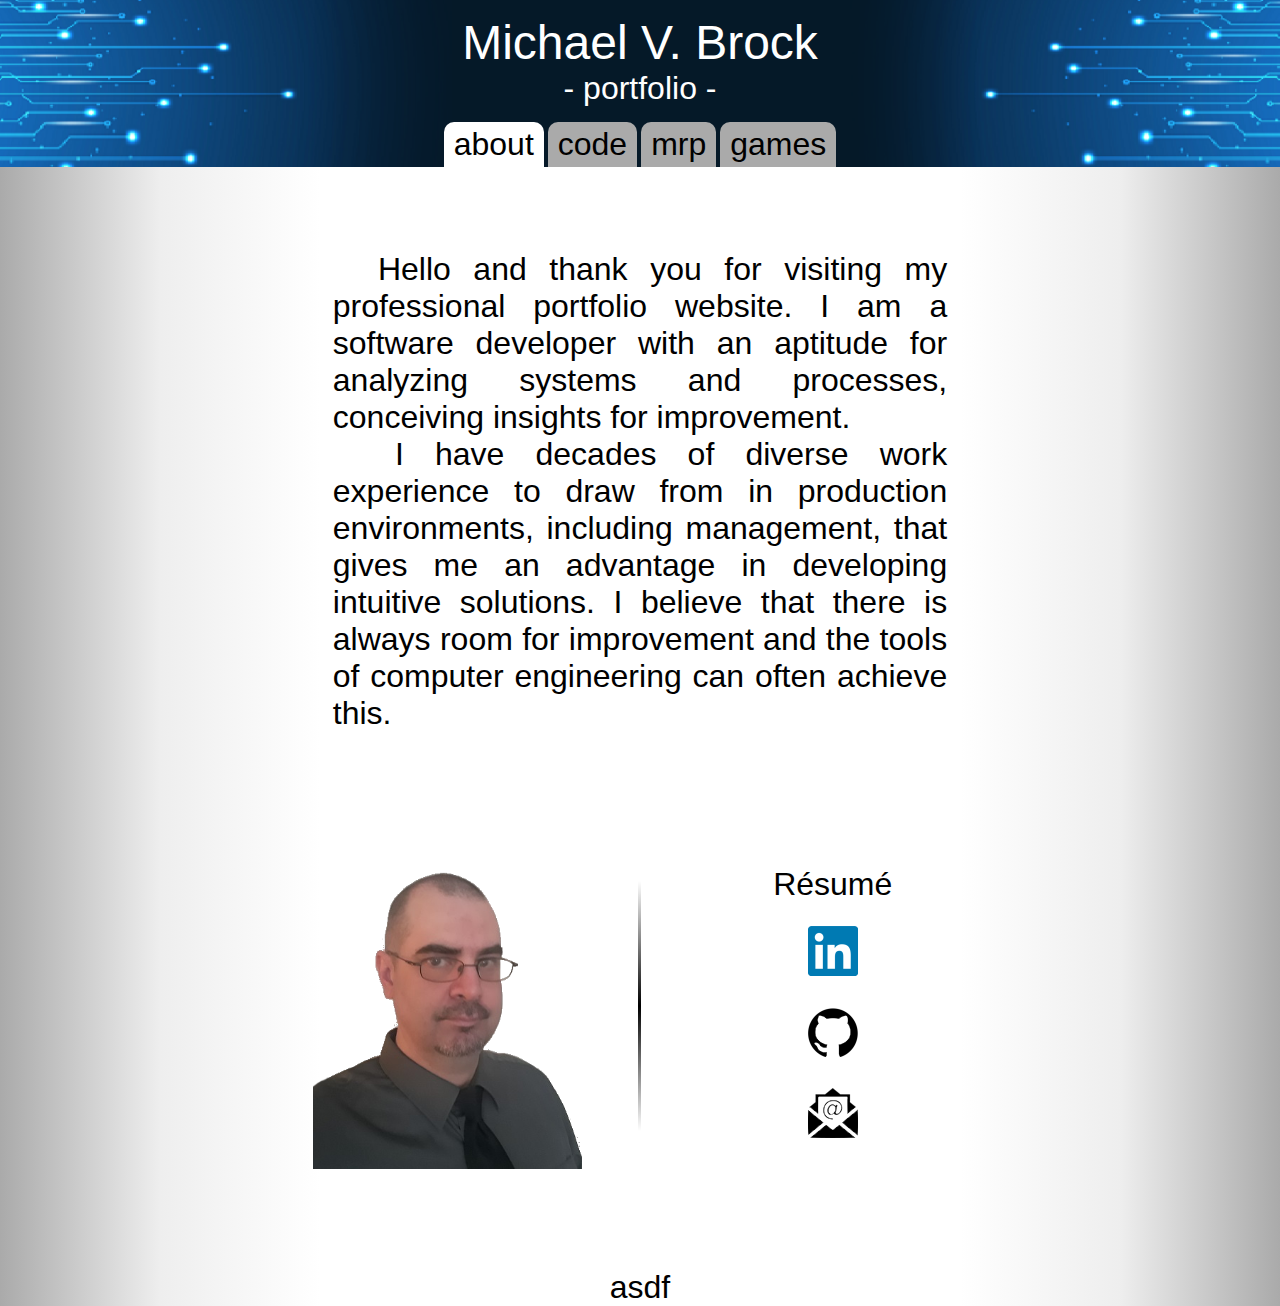
==== index.html @ e7ecfac7 "init" ====
<!DOCTYPE html>
<html lang="en">
<head>
<meta name="viewport" content="width=device-width, initial-scale=1.0 maximum-scale=1.0" charset="utf-8">
<link id="css" rel="stylesheet" href="css/hrz.css" type="text/css" />
<script src="scripts/mvb.js"></script>
</head>
<body onload="init()">

	<!-- hidden element for displaying images and pdfs in front of the website -->
	<div id="picDiv">
	</div>
	
	
	<div id="title">
		<div id="myName">Michael V. Brock</div>
		<div id="port">- portfolio -</div>
	</div>
	
	<div id="nav">
		<span class="pointer navBtnFocus" id="about">about</span>
		<span class="pointer navBtn" id="code">code</span>
		<span class="pointer navBtn" id="mrp">mrp</span>
		<span class="pointer navBtn" id="games">games</span>
		</br><div id="navgradient"></div>
	</div>
			
	<div id="center">
		<div class="content" id="about-content">
			<div id="about-text">
				</br></br>
				&nbsp;&nbsp;Hello and thank you for visiting my professional portfolio website. I am a software developer
				with an aptitude for analyzing systems and processes, conceiving insights for improvement. 
				</br>
				&nbsp;&nbsp;I have decades of diverse work experience to draw from in production environments, including management, 
				that gives me an advantage in developing intuitive solutions.
				I believe that there is always room for improvement and the tools of computer engineering can often achieve this.
			</div>
			</br>
			</br>
			</br>
			
			<div id="about-contact">

				<img id="about-contact-face" src="img/face.png" alt="peeled potato with glasses">

				<div id="about-contact-vrt-line"></div>
				
				<div id="about-contact-links">
					<div class="pointer about-contact-links" id="about-contact-links-resume">Résumé</div>
					<a class="pointer about-contact-links" target="_blank" href="https://www.linkedin.com/in/mbrock76/">
						<img src="img/in.png" alt=" logo">
					</a>
					<a class="pointer about-contact-links" target="_blank" href="https://github.com/mbrock76/">
						<img src="img/github.png" alt="github logo">
					</a>
					<div class="pointer about-contact-links" id="about-contact-links-email">
						<img src="img/email.png" alt="email icon">
					</div>
				</div>
			</div>
		</div>
		
		<div class="content" id="projects-content">
			<div class="" id="">asdf</div>
		</div>
		
		<div class="content" id="mrp-content">
		
			<div id="mrp-welcome">
			</br>
			Welcome to the material resource planner project!
			</br>
			Originally written in java for my capstone, I have rewritten it here as an example of both my programming and industry experience.
			</br></br>
			</div>
			
			<form id="mrp-login">
				<label for="username" class="mrp-login-elements">Login/create account:</label></br>
				<label for="username" class="mrp-login-elements" id="mrp-login-label-sub">(Chars allowed: Aa123_ )</label></br>
				<input type="text" class="mrp-login-elements" name="username" id="mrp-login-username" size="20" placeholder="Username" maxlength="30" required></br>
				<input type="password" class="mrp-login-elements" name="password" id="mrp-login-password" size="20" placeholder="Password" maxlength="30" required></br>
				<button type="button" class="mrp-login-elements" id="mrp-login-login">Enter</button>
			</form>
			
			<div id="mrp-wrapper">
				<div id="mrp-user">
					<button type="button" class="user-logout" id="mrp-user-logout">Logout</button>
					<div id="mrp-user-name"></div>
					<div class="savebox">
						<input class="flex-one" type="checkbox" name="mrp-user-remember" id="mrp-user-remember"></input>
						<img class="flex-one" id="mrp-user-save" src="img/savicon.png" alt="remember?">
					</div>
				</div>
				
				<div class="mrp-tabs" id="mrp-rou">
					<div class="mrp-tabs-hdr">
						<div style="width:30px;"></div>
						<div>Routers</div>
						<div class="mrp-ColExp" id="mrp-rou-CE">▲</div>
					</div>
					<div class="mrp-tabs-content" id="mrp-rou-content" style="display:none;">
						<div id="mrp-rou-content-buttons">
						</div>
						<div id="mrp-rou-content-data">
						</div>
					</div>
				</div>
				
				<div class="mrp-tabs" id="mrp-inv">
					<div class="mrp-tabs-hdr">
						<div style="width:30px;"></div>
						<div>Inventory</div>
						<div class="mrp-ColExp" id="mrp-inv-CE">▲</div>
					</div>
					<div class="mrp-tabs-content" id="mrp-inv-content" style="display:none;">
						<div id="mrp-inv-content-buttons">
						</div>
						<div id="mrp-inv-content-data">
						</div>
					</div>
				</div>
				
				<div class="mrp-tabs" id="mrp-rec">
					<div class="mrp-tabs-hdr">
						<div style="width:30px;"></div>
						<div>Receiving</div>
						<div class="mrp-ColExp" id="mrp-rec-CE">▲</div>
					</div>
					
					<div class="mrp-tabs-content" id="mrp-rec-content" style="display:none;">
						<div class="mrp-content-lines">
							<div>
								<label for="mrp-rec-content-qty">Qty:</label>
								<input type="text" name="mrp-rec-content-qty" id="mrp-rec-content-qty" placeholder="All?" size="2"></input>
							</div>
								<button type="button" id="mrp-rec-content-scrap">scrap</button>
								<button type="button" id="mrp-rec-content-receive">receive</button>
						</div>
						<div id="mrp-rec-content-data">
						</div>
					</div>
				</div>
				
				<div class="mrp-tabs" id="mrp-shi">
					<div class="mrp-tabs-hdr">
						<div style="width:30px;"></div>
						<div>Shipping</div>
						<div class="mrp-ColExp" id="mrp-shi-CE">▲</div>
					</div>
					<div class="mrp-tabs-content" id="mrp-shi-content" style="display:none;">
						<div id="mrp-shi-content-buttons">
						</div>
						<div id="mrp-shi-content-data">
						</div>
					</div>
				</div>
				
				<div class="mrp-tabs" id="mrp-por">
					<div class="mrp-tabs-hdr">
						<div style="width:30px;"></div>
						<div>Purchase Orders</div>
						<div class="mrp-ColExp" id="mrp-por-CE">▲</div>
					</div>
					
					<div class="mrp-tabs-content" id="mrp-por-content" style="display:none;">
						<div class="mrp-content-lines">
							<div>
								</br>
								<button type="button" id="mrp-por-content-cancel">cancel</button>
							</div>
							<div>
								<label for="mrp-por-content-create-items">Item:</label></br>
								<select name="mrp-por-content-create-items" id="mrp-por-content-create-items" style="width:70px;">
									<option value="steel">steel</option>
									<option value="fasteners">fasteners</option>
									<option value="springs">springs</option>
									<option value="coating">coating</option>
									<option value="packaging">packaging</option>
								</select>
							</div>
							<div>
								<label for="mrp-por-content-create-qty">Qty:</label></br>
								<input type="text" name="mrp-por-content-create-qty" id="mrp-por-content-create-qty" size="2"></input>
							</div>
							<div>
								</br>
								<button type="button" id="mrp-por-content-create-submit">order</button>
							</div>
						</div>
						
						<div id="mrp-por-content-data">
						</div>
					</div>
				</div>
			
				<div class="mrp-tabs" id="mrp-sor">
					<div class="mrp-tabs-hdr">
						<div style="width:30px;"></div>
						<div>Sales Orders</div>
						<div class="mrp-ColExp" id="mrp-sor-CE">▲</div>
					</div>
					<div class="mrp-tabs-content" id="mrp-sor-content" style="display:none;">
						<div id="mrp-sor-content-buttons">
						</div>
						<div id="mrp-sor-content-data">
						</div>
					</div>
				</div>

				<div class="mrp-tabs" id="mrp-doc">
					<div class="mrp-tabs-hdr">
						<div style="width:30px;"></div>
						<div>Documents</div>
						<div class="mrp-ColExp" id="mrp-doc-CE">▲</div>
					</div>
					
					<div class="mrp-tabs-content" id="mrp-doc-content" style="display:none;">
						</br>Drawings:
						<div class="mrp-doc-content-picblock">
							<img class="mrp-doc-content-picthumb" id="mrp-doc-content-widgetA" src="dox/widgetA.png" alt="widgetA">
							<img class="mrp-doc-content-picthumb" id="mrp-doc-content-widgetB" src="dox/widgetB.png" alt="widgetB">
							<img class="mrp-doc-content-picthumb" id="mrp-doc-content-widgetC" src="dox/widgetC.png" alt="widgetC">
						</div>
						<div class="mrp-por-content-line"></div>
						</br>Quality Control:
						<div class="mrp-doc-content-picblock">
							<img class="mrp-doc-content-picthumb" id="mrp-doc-content-qc-sop-A" src="dox/qc_sop_A.png" alt="qc sop A">
							<img class="mrp-doc-content-picthumb" id="mrp-doc-content-qc-sop-B" src="dox/qc_sop_B.png" alt="qc sop B">
							<img class="mrp-doc-content-picthumb" id="mrp-doc-content-qc-sop-C" src="dox/qc_sop_C.png" alt="qc sop C">
						</div>
						<div class="mrp-por-content-line"></div>
						</br>Assembly:
						<div class="mrp-doc-content-picblock">
							<img class="mrp-doc-content-picthumb" id="mrp-doc-content-assembly-A" src="dox/assembly-A.png" alt="assembly A">
							<img class="mrp-doc-content-picthumb" id="mrp-doc-content-assembly-B" src="dox/assembly-B.png" alt="assembly B">
							<img class="mrp-doc-content-picthumb" id="mrp-doc-content-assembly-C" src="dox/assembly-C.png" alt="assembly C">
						</div>
						<div class="mrp-por-content-line"></div>
						</br>Misc:
						<div class="mrp-doc-content-picblock">
							<img class="mrp-doc-content-picthumb" id="mrp-doc-content-floor-plan" src="dox/floor_plan.png" alt="floor plan">
						</div>
					</div>
				</div>
				</br>
				</br>
			</div>
		</div>
		
		<div class="content" id="games-content">
		
			<div id="games-welcome">Shall we play a game?</div>
			<form id="games-login">
				<label for="username" class="mrp-login-elements">Login/create account:</label></br>
				<label for="username" class="mrp-login-elements" id="games-login-label-sub">(Chars allowed: Aa123_ )</label></br>
				<input type="text" class="mrp-login-elements" name="username" id="games-login-username" size="20" placeholder="Username" maxlength="30" required></br>
				<input type="password" class="mrp-login-elements" name="password" id="games-login-password" size="20" placeholder="Password" maxlength="30" required></br>
				<button type="button" class="mrp-login-elements" id="games-login-login">Enter</button>
			</form>
			
			<div id="games-wrapper">
			
				<div id="games-user">
					<button type="button" class="user-logout" id="games-user-logout">Logout</button>
					<div id="games-user-name"></div>
					<div class="savebox">
						<input class="flex-one" type="checkbox" name="games-user-remember" id="games-user-remember"></input>
						<img class="flex-one" id="games-user-save" src="img/savicon.png" alt="remember?">
					</div>
				</div>
				
				<div id="games-panel">
					<div id="games-nav">
						<div class="games-nav-arrows" id="games-nav-left" data-value="-1">◄</div>
						<div id="games-nav-title" data-value="1">
							<div id="games-nav-chat">chat:</div>
							<div id="games-nav-buttons">
								<img class="games-nav-buttons" id="games-nav-buttons-hangman" src="img/games-button-hm.png" alt="Hangman">
								<img class="games-nav-buttons" id="games-nav-buttons-ttt" src="img/games-button-ttt.png" alt="Tic Tac Toe">
								<img class="games-nav-buttons" id="games-nav-buttons-bird" src="img/games-button-bird.png" alt="Bird Bomber">
								<img class="games-nav-buttons" id="games-nav-buttons-hat" src="img/games-button-hat.png" alt="High Hat">
							</div>
							<div id="games-nav-info">info:</div>
						</div>
						<div class="games-nav-arrows" id="games-nav-right" data-value="1">►</div>
					</div>
					</br>
					
					<div class="games-panels" id="games-panel-chat">
						<div id="games-panel-chat-msgs">
						</div>
						</br>
						<div id="games-panel-chat-text">
							<input type="text" id="games-panel-chat-text-input" size="20" maxlength="256">
							<button type="button" id="games-panel-chat-text-enter">Enter</button>
						</div>
					</div>
					
					<div class="games-panels" id="games-panel-game">
						<div id="games-panel-game-hangman">
							<div id="games-panel-game-hangman-buttons">
								<select name="games-panel-game-hangman-buttons-size" id="games-panel-game-hangman-buttons-size" style="width:40px;">
									<option value="4">4</option>
									<option value="5">5</option>
									<option value="6">6</option>
								</select>
								<button type="button" id="games-panel-game-hangman-buttons-new">New</button>
								<button type="button" id="games-panel-game-hangman-buttons-quit">Quit</button>
							</div>
							<div id="games-panel-game-hangman-word">
							</div>
							<div id="games-panel-game-hangman-pic">
								<img id="hangman-pic" src="img/hangman-0.png">
							</div>
							<div id="games-panel-game-hangman-play">
								<input type="text" id="hangman-input" size="1" maxlength="1">
								<button type="button" id="hangman-guess">Guess</button>
								<div id="hangman-missed"></div>
							</div>
							<div id="hangman-msg"></div>
						</div>
						<div id="games-panel-game-ttt">
							<div id="games-panel-game-ttt-buttons">
								Turn:
								<select name="games-panel-game-ttt-buttons-turn" id="games-panel-game-ttt-buttons-turn" style="width:50px;">
									<option value="1">1st</option>
									<option value="2">2nd</option>
								</select>
								<button type="button" id="games-panel-game-ttt-buttons-new">New</button>
								<button type="button" id="games-panel-game-ttt-buttons-quit">Quit</button>
							</div>
							</br>
							<canvas id="ttt-canvas" width="300" height="300">
							</canvas>
							</br>
							<div id="ttt-msg">
							</div>
						</div>
						<div id="games-panel-game-bird">
							<img class="coming-soon" id="about-content-coming-soon" src="img/coming_soon.png" alt="coming soon">
						</div>
						<div id="games-panel-game-hat">
							<img class="coming-soon" id="about-content-coming-soon" src="img/coming_soon.png" alt="coming soon">
						</div>
					</div>
					
					<div id="games-panel-info">
					</div>
					</br>
				</div>
				</br>
			</div>
		</div>
	</div>
</body>
</html>
---- css/hrz.css ----
body{
	background-image: linear-gradient(to right, #aaaaaa, #eeeeee, white, white, white, white, white, #eeeeee, #aaaaaa);
	margin: auto;
	font-size: 2rem;
	font-family: Calibri, sans-serif;
}

#picDiv{
	display: none;
	justify-content: center;
	position: fixed;
	z-index: 2;
	height: 100%;
	width: 100%;
	background-color: rgba(0,0,0,.5);
}

#picture{
	height: 100%;
	margin: 0 auto;
}

#pdf{
	height: 100%;
	width: 70%;
	margin: auto;
}

.coming-soon{
	max-height: 90%;
	max-width: 90%;
}

#title{
	background-color: #051928;
	background: url("../img/circtitle.png") no-repeat;
	background-size: 100% 100%;
	width: 100%;
	text-align: center;
	padding-top: 15px;
	padding-bottom: 15px;
	color: white;
}

#myName{
	font-size: 3rem;
}

#port{
	font-size: 2rem;
}

#nav{
	background-color: #051928;
	background: url("../img/circnav.png") no-repeat;
	background-size: 100% 100%;
	position: relative;
	top: 0;
	width: 100%;
	text-align: center;
	font-size: 0;
	z-index: 1;
	overflow: auto;
}

#navgradient{
	min-height: 10px;
	background-image: linear-gradient(to right, #aaaaaa, #eeeeee, white, white, white, white, white, #eeeeee, #aaaaaa);
}

.navBtn{
	display: inline-block;
	padding: 4px 10px 4px 10px;
	border-radius: 10px 10px 0px 0px;
	margin-left: 2px;
	margin-right: 2px;
	background-color: #aaaaaa;
	font-size: 2rem;
}

.navBtnFocus{
	display: inline-block;
	padding: 4px 10px 4px 10px;
	border-radius: 10px 10px 0px 0px;
	margin-left: 2px;
	margin-right: 2px;
	background-color: white;
	font-size: 2rem;
}

#temp{
	display: inline-block;
	padding: 5px 10px 1px 10px;
	border-radius: 10px 10px 0px 0px;
	border-style: solid;
	border-width: 2px;
	border-bottom-color:  white;
	background-color: #aaaaaa;
	background-image: linear-gradient(#999999, #cccccc, white);
	font-size: 2rem;
}

#center{
	margin: 0 20% 0 20%;
	height: 100%;
	text-align: center;
}

.content{
	height: 100%;
	width: 100%;
}

.savebox{
	margin-left: 2%;
	display: flex;
}

.flex-one{
	flex: 1;
}

.user-logout{
	height: 20px;
}

#about-content{
	display: inline-block;
	padding-bottom: 100px;
	text-align: justify;
}

#about-text{
	margin: 0 10%;
	overflow: visible;
}

.about-headers{
	text-align: center;
	font-size: 1.5rem;
	font-weight: 500;
	text-decoration-line: underline;
}

.about-hrz-line{
	width: auto;
	height: 3px;
	margin: 0 10% 0 10%;
	background-image: linear-gradient(to right, rgba(0,0,0,0), rgba(0,0,0,1), rgba(0,0,0,0))
}

#about-projects{
	margin: 0 5% 0 5%;
}

#about-contact{
	display: flex;
	clear: both;
	width: 100%;
	margin: auto;
	justify-content: space-evenly;
}

#about-contact-face{
	height: auto;
	width: 35%;
	padding: 20px, 0px, 20px, 0px;
}

#about-contact-vrt-line{
	height: auto;
	width: 3px;
	margin: 5% 0 5% 0;
	background-image: linear-gradient(to bottom, rgba(0,0,0,0), rgba(0,0,0,1), rgba(0,0,0,0))
}

#about-contact-links{
	display: flex;
	flex-direction: column;
	align-items: center;
	justify-content: space-evenly;
	width: 35%;
	/* filter: drop-shadow(-2px 2px 3px #000000); */
}

#kitchen{
	display: inline-block;
	float: right;
	width: 35%;
	margin: 10px 0px 10px 10px;
}

#warehouse{
	display: inline-block;
	float: left;
	width: 35%;
	margin: 10px 10px 10px 0px;
}

#code-content{
	display: none;
}

#code-content-nav{
	display: flex;
	justify-content: center;
	padding: 5px;
	font-size: 1.5rem;
}

#code-content-block{
	width: 100%
}

.code-content-nav-tabs{
	padding: 5px 15px 5px 15px;
	margin: 0px 2px 0px 2px;
}

.code-content-nav-focus{
	padding: 5px 15px 5px 15px;
	margin: 0px 2px 0px 2px;
	background-color: #e6e6e6;
}

.code-content-block-languages{
	display: none;
	background-color: #e6e6e6;
	font-size: 1rem;
	text-align: left;
	tab-size: 4;
	min-width: 100%;
	overflow-x: scroll;
}

#mrp-content{
	display: none;
}

#mrp-welcome{
	display: none;
}

#mrp-login{
	display: none;
	background-color: rgb(250,240,200);
	box-shadow: 5px 5px 5px #999999;
	margin: 0 auto;
}

#mrp-login-username{
	font-size: 2rem;
}

#mrp-login-password{
	font-size: 2rem;
}

#mrp-login-login{
	font-size: 2rem;
}

#mrp-login-label-sub{
	font-size: 1.5rem;
}

#mrp-wrapper{
	display: none;
	width: 100%;
	height: 100%;
}

#mrp-user{
	display: flex;
	justify-content: space-between;
	background-color: rgb(250,240,200);
	box-shadow: 5px 5px 5px #999999;
	line-height: 70%;
	font-size: 2rem;
	padding: 5px 10px 10px 10px;
	margin: 0px auto 10px auto;
}

.gray-row{
	background-color: #eeeeee;
}

.mrp-rou-part-desc{
	text-align: left;
	margin: 5px auto 5px auto;
	display: inline-block;
}

#mrp-rou-table-th{
	width: 70%;
}

.mrp-rou-table-desc-table{
	margin-bottom: 10px;
	width: 100%;
	border-collapse: collapse;
	font-size: 1.75;
}

.table-data{
	width: 100%;
	border-collapse: collapse;
	font-size: 1.75;
}

.mrp-rou-pick-loc{
	width: 50px;
}

.mrp-tabs{
	display: block;
	background-color: rgb(250,240,200);
	box-shadow: 5px 5px 5px #999999;
	font-size: 1.75;
	padding: 10px;
	margin: 10px auto 10px auto;
}

.mrp-tabs-content{
	border: 2px solid gray;
	background-color: white;
	font-size: 20px;
	margin: 0px auto 0px auto;
}

.mrp-content-lines{
	display: flex;
	justify-content: space-evenly;
	margin: 5px auto 5px auto;
}

.mrp-tabs-hdr{
	display: flex;
	justify-content: space-between;
	line-height: 70%;
	font-size: 25px;
	padding: 5px 10px 10px 10px;
	margin: 0px auto 0px auto;
}

.mrp-login-elements{
	margin: 10px;
}

.mrp-por-content-line{
	display: block;
	width: 100%;
	height: 3px;
	background-image: linear-gradient(to right, rgba(0,0,0,0), rgba(0,0,0,1), rgba(0,0,0,0)); 
}

.mrp-doc-content-picblock{
	display: flex;
	justify-content: space-evenly;
	padding: 5px;
	margin: 10px;
}

.mrp-doc-content-picthumb{
	max-width: 150px;
	height: auto;
}

#games-content{
	display: none;
	background: url("../img/gamesbg.png") repeat-y center top;
	background-size: 100%;
	width: 100%;
	color: black;
	font-size: 20px;
	font-weight: bold;
	font-family: Arial, sans-serif;
}

#games-welcome{
	margin-top: 15px;
}

#games-login{
	display: none;
	font-size: 20px;
	color: black;
	background-color: rgba(255,255,255, 0.7);
	border: 1px solid black;
	padding: 5px;
	box-shadow: 5px 5px 5px #999999;
	font-weight: bold;
	font-family: Arial, sans-serif;
	margin: 10px 30px 0px 30px;
}

#games-login-label-sub{
	font-size: 15px;
}

#games-wrapper{
	display: none;
	width: 100%;
	height: 100%;
}

#games-user{
	display: flex;
	justify-content: space-between;
	background-color: rgba(255,255,255, 0.7);
	border: 1px solid black;
	padding: 5px;
	margin: 10px 30px 0px 30px;
	box-shadow: 3px 3px 3px #666666;
}

#games-panel{
	background-color: rgba(255,255,255, 0.7);
	border: 1px solid black;
	margin: 10px 30px 0px 30px;
	box-shadow: 3px 3px 3px #666666;
}

.games-panels{
	margin: auto;
	width: 80%;
}

#games-nav-chat{
	display: none;
}

#games-nav-buttons{
	display: block;
}

#games-nav-info{
	display: none;
}

#games-panel-chat{
	display: none;
}

#games-panel-chat-msgs{
	max-height: 1200px;
	overflow-y: scroll;
	border: 1px solid black;
}

#greyline{
	background-color: rgba(225,225,225,0.5);
	display: flex;
	justify-content: space-between;
}

#whiteline{
	background-color: rgba(255,255,255,0.5);
	font-family: 'Courier New', monospace;
	text-align: left;
}

#chattimestamp{
	padding-top: 5px;
	font-family: 'Courier New', monospace;
	font-size: 12px;
}

#chatname{
	padding-bottom: 2px;
}

.chatlines{
	display: block;
	font-size: 15px;
}

#games-panel-game{
	display: block;
}

#games-panel-info{
	max-width: 400px;
	margin: auto;
	display: none;
}

#scores-table{
	width: 100%;
	margin: auto;
}

.games-panel-info-title{
	background-image: linear-gradient(to right, rgba(150,150,150,0.0), rgba(150,150,150,0.5), rgba(150,150,150,0.5), rgba(150,150,150,0.5), rgba(150,150,150,0.0));
	padding: 5px;
}

.games-panel-info-left{
	background-image: linear-gradient(to right, rgba(200,200,200,0.0), rgba(200,200,200,0.5), rgba(200,200,200,0.5), rgba(200,200,200,0.5));
	font-family: 'Courier New', monospace;
	font-size: 15px;
	width: 50%;
	text-align: right;
	padding: 5px 15px 5px 5px;
}

.games-panel-info-right{
	background-image: linear-gradient(to right, rgba(200,200,200,0.5), rgba(200,200,200,0.5), rgba(200,200,200,0.5), rgba(200,200,200,0.0));
	font-family: 'Courier New', monospace;
	font-size: 15px;
	width: 50%;
	text-align: left;
	padding: 5px 5px 5px 20px;
}

#games-panel-nav{
	display: flex;
	justify-content: center;
	height: 50px;
}

.games-nav-buttons{
	height: 50px;
	width: 50px;
	margin: 2px;
	border-radius: 10px 10px 10px 10px;
}

#games-nav{
	display: flex;
	justify-content: space-between;
}

#games-nav-title{
	color: black;
	padding-top: 5px;
	font-size: 30px;
}

#games-panel-game-hangman{
	display: none;
}

#games-panel-game-hangman-word{
	font-size: 50px;
	margin: auto;
}

.hangman-letters{
	display: inline-block;
	margin: 5px;
}

#games-panel-game-hangman-pic{
	margin: auto;
	width: 300px;
	height: 300px;
}

#hangman-pic{
	width: 100%;
	height: 100%;
}

#hangman-missed{
	display: inline-block;
	margin: 10px;
}

#games-panel-game-ttt{
	display: none;
}

#ttt-canvas{
	background: url("../img/ttt_bg.png") no-repeat center top;
	background-size: 100% 100%;
	margin: auto;
}

#games-panel-game-bird{
	display: none;
}

#games-panel-game-hat{
	display: none;
}

.games-nav-arrows{
	font-size: 40px;
	color: white;
	-webkit-text-stroke: 1px black;
	text-shadow: 3px 3px 3px #555555;
	margin-top: 5px;
}

.navBtn:hover{
	color: white;
}

.mrp-ColExp:hover{
	color: white;
	cursor: pointer;
}

.mrp-doc-content-picthumb:hover{
	outline: 1px solid blue;
	cursor: pointer;
}

.games-nav-arrows:hover{
	color: #80ffff;
	cursor: pointer;
}

.games-nav-buttons:hover{
	outline: 2px solid black;
	cursor: pointer;
}

.pointer:hover{
	cursor: pointer;
}

#myalert{
	z-index: 2;
	position: fixed;
	bottom: 0px;
	right: 0px;
}
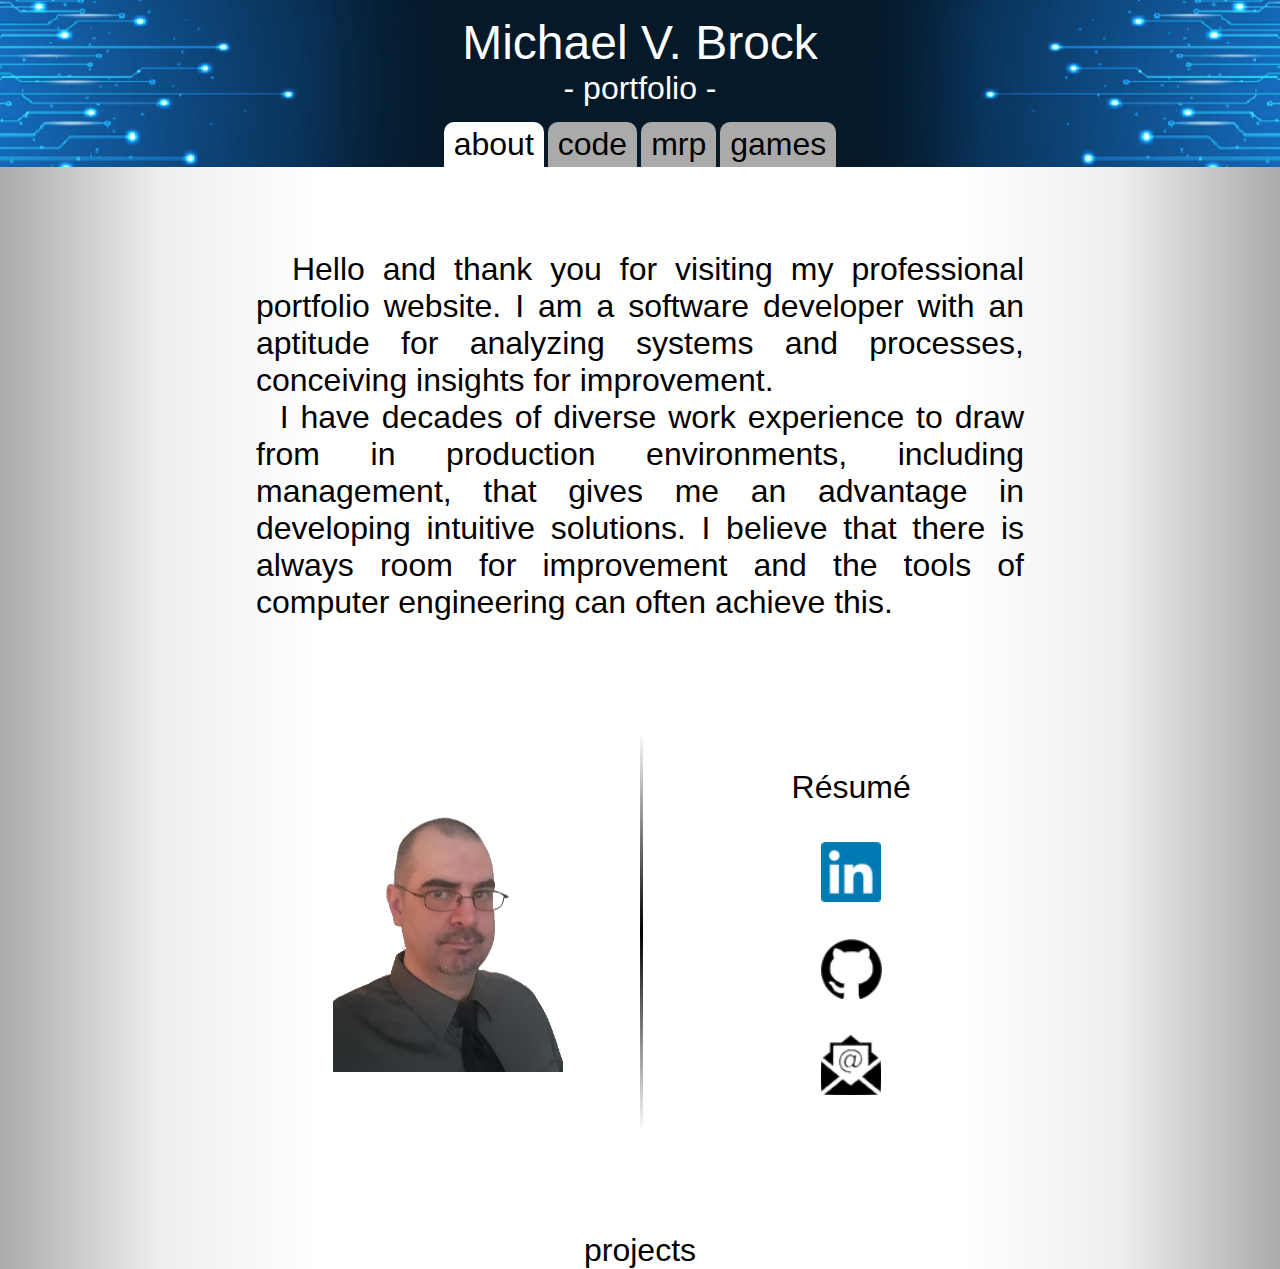
==== commit 43612070: "finished email form, now a seperate div from picDiv" ====
--- a/index.html
+++ b/index.html
@@ -11,12 +11,23 @@
 	<div id="picDiv">
 	</div>
 	
-	
+	<!-- hidden email form	-->
+	<div id="emailDiv">
+		<div id="email-container">
+			<input type="text" class="email-inputs" id="email-from" size="40" placeholder=" From:" required>
+			<input type="text" class="email-inputs" id="email-cc" placeholder=" CC:" size="40">
+			<textarea class="email-inputs" id="email-from" rows="15" placeholder=" Subject:" required></textarea>
+			<button id="email-send">send</button>
+		</div>
+	</div>
+	
+	<!-- name and title, with stretchy bg images -->
 	<div id="title">
 		<div id="myName">Michael V. Brock</div>
 		<div id="port">- portfolio -</div>
 	</div>
 	
+	<!-- a row of navigation buttons which stay at the top -->
 	<div id="nav">
 		<span class="pointer navBtnFocus" id="about">about</span>
 		<span class="pointer navBtn" id="code">code</span>
@@ -24,8 +35,11 @@
 		<span class="pointer navBtn" id="games">games</span>
 		</br><div id="navgradient"></div>
 	</div>
-			
+	
+	<!-- main wrapper -->
 	<div id="center">
+	
+		<!-- the about me section, text intro, links, and the button for the above email form -->
 		<div class="content" id="about-content">
 			<div id="about-text">
 				</br></br>
@@ -47,22 +61,22 @@
 				<div id="about-contact-vrt-line"></div>
 				
 				<div id="about-contact-links">
-					<div class="pointer about-contact-links" id="about-contact-links-resume">Résumé</div>
-					<a class="pointer about-contact-links" target="_blank" href="https://www.linkedin.com/in/mbrock76/">
-						<img src="img/in.png" alt=" logo">
+					<div class="pointer" id="about-contact-links-resume">Résumé</div>
+					<a class="pointer about-contact-link" target="_blank" href="https://www.linkedin.com/in/mbrock76/">
+						<img class="about-contact-link-img" src="img/in.png" alt="linkedin icon">
 					</a>
-					<a class="pointer about-contact-links" target="_blank" href="https://github.com/mbrock76/">
-						<img src="img/github.png" alt="github logo">
+					<a class="pointer about-contact-link" target="_blank" href="https://github.com/mbrock76/">
+						<img class="about-contact-link-img" src="img/github.png" alt="github icon">
 					</a>
-					<div class="pointer about-contact-links" id="about-contact-links-email">
-						<img src="img/email.png" alt="email icon">
+					<div class="pointer about-contact-link" id="about-contact-links-email">
+						<img class="about-contact-link-img" src="img/email.png" alt="email icon">
 					</div>
 				</div>
 			</div>
 		</div>
 		
 		<div class="content" id="projects-content">
-			<div class="" id="">asdf</div>
+			<div class="" id="">projects</div>
 		</div>
 		
 		<div class="content" id="mrp-content">
--- a/css/hrz.css
+++ b/css/hrz.css
@@ -5,7 +5,7 @@
 	font-family: Calibri, sans-serif;
 }
 
-#picDiv{
+#picDiv, #emailDiv{
 	display: none;
 	justify-content: center;
 	position: fixed;
@@ -13,6 +13,23 @@
 	height: 100%;
 	width: 100%;
 	background-color: rgba(0,0,0,.5);
+}
+
+#email-container{
+	/* background: url("../img/email.png") no-repeat center fixed; */
+	/* background-size: contain; */
+	background-color: #eeeeee;
+	border-radius: 1rem;
+	padding: 2rem;
+	margin: auto;
+	display: flex;
+	flex-direction: column;
+}
+
+.email-inputs{
+	font-size: 1.5rem;
+	font-family: Calibri, sans-serif;
+	margin: .5rem;
 }
 
 #picture{
@@ -44,10 +61,6 @@
 
 #myName{
 	font-size: 3rem;
-}
-
-#port{
-	font-size: 2rem;
 }
 
 #nav{
@@ -88,18 +101,6 @@
 	font-size: 2rem;
 }
 
-#temp{
-	display: inline-block;
-	padding: 5px 10px 1px 10px;
-	border-radius: 10px 10px 0px 0px;
-	border-style: solid;
-	border-width: 2px;
-	border-bottom-color:  white;
-	background-color: #aaaaaa;
-	background-image: linear-gradient(#999999, #cccccc, white);
-	font-size: 2rem;
-}
-
 #center{
 	margin: 0 20% 0 20%;
 	height: 100%;
@@ -131,22 +132,7 @@
 }
 
 #about-text{
-	margin: 0 10%;
 	overflow: visible;
-}
-
-.about-headers{
-	text-align: center;
-	font-size: 1.5rem;
-	font-weight: 500;
-	text-decoration-line: underline;
-}
-
-.about-hrz-line{
-	width: auto;
-	height: 3px;
-	margin: 0 10% 0 10%;
-	background-image: linear-gradient(to right, rgba(0,0,0,0), rgba(0,0,0,1), rgba(0,0,0,0))
 }
 
 #about-projects{
@@ -154,23 +140,22 @@
 }
 
 #about-contact{
-	display: flex;
-	clear: both;
-	width: 100%;
-	margin: auto;
-	justify-content: space-evenly;
+	display: grid;
+	grid-template-columns: 50% 5% 45%;
+	width: 100%;
+	margin: auto;
 }
 
 #about-contact-face{
-	height: auto;
-	width: 35%;
-	padding: 20px, 0px, 20px, 0px;
+	max-height: 70%;
+	max-width: 70%;
+	margin: auto;
 }
 
 #about-contact-vrt-line{
 	height: auto;
 	width: 3px;
-	margin: 5% 0 5% 0;
+	height: 25rem;
 	background-image: linear-gradient(to bottom, rgba(0,0,0,0), rgba(0,0,0,1), rgba(0,0,0,0))
 }
 
@@ -179,22 +164,15 @@
 	flex-direction: column;
 	align-items: center;
 	justify-content: space-evenly;
-	width: 35%;
 	/* filter: drop-shadow(-2px 2px 3px #000000); */
 }
 
-#kitchen{
-	display: inline-block;
-	float: right;
-	width: 35%;
-	margin: 10px 0px 10px 10px;
-}
-
-#warehouse{
-	display: inline-block;
-	float: left;
-	width: 35%;
-	margin: 10px 10px 10px 0px;
+.about-contact-link{
+	height: 15%;
+}
+
+.about-contact-link-img{
+	height: 100%;
 }
 
 #code-content{
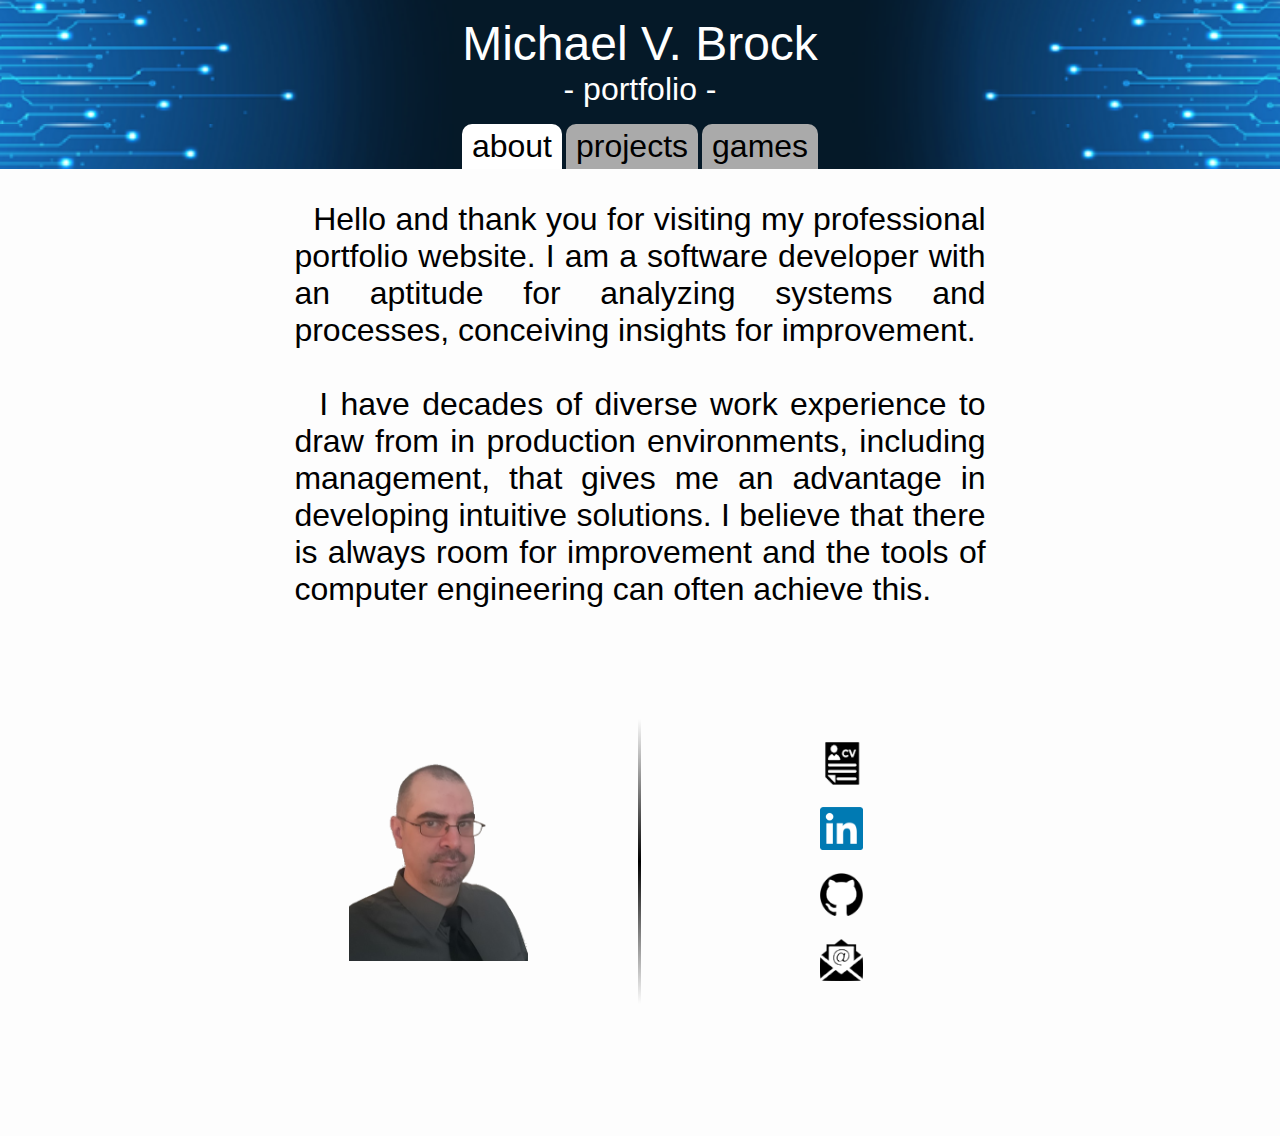
==== commit e5a76f1a: "the big split" ====
--- a/index.html
+++ b/index.html
@@ -2,39 +2,40 @@
 <html lang="en">
 <head>
 <meta name="viewport" content="width=device-width, initial-scale=1.0 maximum-scale=1.0" charset="utf-8">
-<link id="css" rel="stylesheet" href="css/hrz.css" type="text/css" />
+<link rel="icon" type="image/png" href="img/favicon.png">
+<link id="css" rel="stylesheet" href="css/hrz.css" type="text/css">
 <script src="scripts/mvb.js"></script>
 </head>
 <body onload="init()">
 
-	<!-- hidden element for displaying images and pdfs in front of the website -->
-	<div id="picDiv">
-	</div>
-	
-	<!-- hidden email form	-->
-	<div id="emailDiv">
-		<div id="email-container">
-			<input type="text" class="email-inputs" id="email-from" size="40" placeholder=" From:" required>
-			<input type="text" class="email-inputs" id="email-cc" placeholder=" CC:" size="40">
-			<textarea class="email-inputs" id="email-from" rows="15" placeholder=" Subject:" required></textarea>
-			<button id="email-send">send</button>
-		</div>
+	<!-- hidden element for displaying documents and forms in front of the website -->
+	<div id="hidden">
+			<iframe id="resume" src="dox/resume.pdf"></iframe>
+			<div id="email-container">
+				<span style="margin: 0 auto 1rem;">- Email Form -</span>
+				<input type="text" class="email-inputs" id="email-from" size="40" placeholder=" From:" required>
+				<input type="text" class="email-inputs" id="email-subject" placeholder=" Subject:" size="40" required>
+				<textarea class="email-inputs" id="email-message" rows="10" placeholder=" Message:" required></textarea>
+				<div class="pointer" id="email-send"></div>
+			</div>
 	</div>
 	
 	<!-- name and title, with stretchy bg images -->
 	<div id="title">
-		<div id="myName">Michael V. Brock</div>
-		<div id="port">- portfolio -</div>
+		<div id="title-text">
+			<div id="myName">Michael V. Brock</div>
+			<div id="port">- portfolio -</div>
+		</div>
 	</div>
 	
 	<!-- a row of navigation buttons which stay at the top -->
+	<div id="navgradient"></div>
 	<div id="nav">
-		<span class="pointer navBtnFocus" id="about">about</span>
-		<span class="pointer navBtn" id="code">code</span>
-		<span class="pointer navBtn" id="mrp">mrp</span>
-		<span class="pointer navBtn" id="games">games</span>
-		</br><div id="navgradient"></div>
-	</div>
+		<div class="pointer navBtnFocus" id="about">about</div>
+		<div class="pointer navBtn" id="projects">projects</div>
+		<div class="pointer navBtn" id="games">games</div>
+	</div>
+	
 	
 	<!-- main wrapper -->
 	<div id="center">
@@ -42,10 +43,9 @@
 		<!-- the about me section, text intro, links, and the button for the above email form -->
 		<div class="content" id="about-content">
 			<div id="about-text">
-				</br></br>
 				&nbsp;&nbsp;Hello and thank you for visiting my professional portfolio website. I am a software developer
 				with an aptitude for analyzing systems and processes, conceiving insights for improvement. 
-				</br>
+				</br></br>
 				&nbsp;&nbsp;I have decades of diverse work experience to draw from in production environments, including management, 
 				that gives me an advantage in developing intuitive solutions.
 				I believe that there is always room for improvement and the tools of computer engineering can often achieve this.
@@ -56,244 +56,107 @@
 			
 			<div id="about-contact">
 
-				<img id="about-contact-face" src="img/face.png" alt="peeled potato with glasses">
+				<div id="about-contact-face-wrapper">
+					<img id="about-contact-face" src="img/face.png" alt="peeled potato with glasses">
+				</div>
 
 				<div id="about-contact-vrt-line"></div>
 				
 				<div id="about-contact-links">
-					<div class="pointer" id="about-contact-links-resume">Résumé</div>
+					<div class="pointer about-contact-link">
+						<img class="about-contact-link-img" id="about-contact-links-resume" src="img/cv.png" alt="cv icon">
+					</div>
 					<a class="pointer about-contact-link" target="_blank" href="https://www.linkedin.com/in/mbrock76/">
 						<img class="about-contact-link-img" src="img/in.png" alt="linkedin icon">
 					</a>
 					<a class="pointer about-contact-link" target="_blank" href="https://github.com/mbrock76/">
 						<img class="about-contact-link-img" src="img/github.png" alt="github icon">
 					</a>
-					<div class="pointer about-contact-link" id="about-contact-links-email">
-						<img class="about-contact-link-img" src="img/email.png" alt="email icon">
+					<div class="pointer about-contact-link">
+						<img class="about-contact-link-img" id="about-contact-links-email" src="img/email.png" alt="email icon">
 					</div>
 				</div>
 			</div>
 		</div>
 		
+		<!-- projects block, apis and links to separate html pages -->
 		<div class="content" id="projects-content">
-			<div class="" id="">projects</div>
+			</br>
+
+			<div class="projects-titles">&nbsp;APPs</div>
+
+			<div class="projects-hrz-line"></div>
+
+			<div class="projects-sections-content">
+				<a class="projects-links" target="_blank" href="projects/mrp/mrp.html">
+					<img class="projects-links-img" src="img/apps_mrp.png" alt="app mrp icon">
+				</a>
+				<div class="projects-desc"><strong>Material Requirements Planner:</strong> my capstone java project 
+					re-written here as an example of both my software engineering capacity and industry knowledge. This 
+					allows the user to monitor and manage resources through production processes in a fictitious company.
+				</div>
+			</div>			
+			
+			<!-- <div class="projects-hrz-line"></div> -->
+			</br>
+
+			<div class="projects-titles">&nbsp;APIs</div>
+
+			<div class="projects-hrz-line"></div>
+
+			<div class="projects-sections-content">
+				<a class="projects-links" target="_blank" href="apis/widgetco/widgetco.html">
+					<img class="projects-links-img" src="img/apis_widgetco.png" alt="api widgetco icon">
+				</a>
+				<div class="projects-desc">Coming soon!
+					<!-- <strong>WidgetCo:</strong> data for the fictitious company used in the MRP app. 
+					Endpoints include employees, payroll, sales, costs, and inventory. -->
+				</div>
+			</div>			
+
+			
+			<!-- <div class="projects-hrz-line"></div> -->
+
 		</div>
 		
-		<div class="content" id="mrp-content">
-		
-			<div id="mrp-welcome">
-			</br>
-			Welcome to the material resource planner project!
-			</br>
-			Originally written in java for my capstone, I have rewritten it here as an example of both my programming and industry experience.
-			</br></br>
-			</div>
-			
-			<form id="mrp-login">
-				<label for="username" class="mrp-login-elements">Login/create account:</label></br>
-				<label for="username" class="mrp-login-elements" id="mrp-login-label-sub">(Chars allowed: Aa123_ )</label></br>
-				<input type="text" class="mrp-login-elements" name="username" id="mrp-login-username" size="20" placeholder="Username" maxlength="30" required></br>
-				<input type="password" class="mrp-login-elements" name="password" id="mrp-login-password" size="20" placeholder="Password" maxlength="30" required></br>
-				<button type="button" class="mrp-login-elements" id="mrp-login-login">Enter</button>
-			</form>
-			
-			<div id="mrp-wrapper">
-				<div id="mrp-user">
-					<button type="button" class="user-logout" id="mrp-user-logout">Logout</button>
-					<div id="mrp-user-name"></div>
-					<div class="savebox">
-						<input class="flex-one" type="checkbox" name="mrp-user-remember" id="mrp-user-remember"></input>
-						<img class="flex-one" id="mrp-user-save" src="img/savicon.png" alt="remember?">
-					</div>
-				</div>
-				
-				<div class="mrp-tabs" id="mrp-rou">
-					<div class="mrp-tabs-hdr">
-						<div style="width:30px;"></div>
-						<div>Routers</div>
-						<div class="mrp-ColExp" id="mrp-rou-CE">▲</div>
-					</div>
-					<div class="mrp-tabs-content" id="mrp-rou-content" style="display:none;">
-						<div id="mrp-rou-content-buttons">
-						</div>
-						<div id="mrp-rou-content-data">
-						</div>
-					</div>
-				</div>
-				
-				<div class="mrp-tabs" id="mrp-inv">
-					<div class="mrp-tabs-hdr">
-						<div style="width:30px;"></div>
-						<div>Inventory</div>
-						<div class="mrp-ColExp" id="mrp-inv-CE">▲</div>
-					</div>
-					<div class="mrp-tabs-content" id="mrp-inv-content" style="display:none;">
-						<div id="mrp-inv-content-buttons">
-						</div>
-						<div id="mrp-inv-content-data">
-						</div>
-					</div>
-				</div>
-				
-				<div class="mrp-tabs" id="mrp-rec">
-					<div class="mrp-tabs-hdr">
-						<div style="width:30px;"></div>
-						<div>Receiving</div>
-						<div class="mrp-ColExp" id="mrp-rec-CE">▲</div>
-					</div>
-					
-					<div class="mrp-tabs-content" id="mrp-rec-content" style="display:none;">
-						<div class="mrp-content-lines">
-							<div>
-								<label for="mrp-rec-content-qty">Qty:</label>
-								<input type="text" name="mrp-rec-content-qty" id="mrp-rec-content-qty" placeholder="All?" size="2"></input>
-							</div>
-								<button type="button" id="mrp-rec-content-scrap">scrap</button>
-								<button type="button" id="mrp-rec-content-receive">receive</button>
-						</div>
-						<div id="mrp-rec-content-data">
-						</div>
-					</div>
-				</div>
-				
-				<div class="mrp-tabs" id="mrp-shi">
-					<div class="mrp-tabs-hdr">
-						<div style="width:30px;"></div>
-						<div>Shipping</div>
-						<div class="mrp-ColExp" id="mrp-shi-CE">▲</div>
-					</div>
-					<div class="mrp-tabs-content" id="mrp-shi-content" style="display:none;">
-						<div id="mrp-shi-content-buttons">
-						</div>
-						<div id="mrp-shi-content-data">
-						</div>
-					</div>
-				</div>
-				
-				<div class="mrp-tabs" id="mrp-por">
-					<div class="mrp-tabs-hdr">
-						<div style="width:30px;"></div>
-						<div>Purchase Orders</div>
-						<div class="mrp-ColExp" id="mrp-por-CE">▲</div>
-					</div>
-					
-					<div class="mrp-tabs-content" id="mrp-por-content" style="display:none;">
-						<div class="mrp-content-lines">
-							<div>
-								</br>
-								<button type="button" id="mrp-por-content-cancel">cancel</button>
-							</div>
-							<div>
-								<label for="mrp-por-content-create-items">Item:</label></br>
-								<select name="mrp-por-content-create-items" id="mrp-por-content-create-items" style="width:70px;">
-									<option value="steel">steel</option>
-									<option value="fasteners">fasteners</option>
-									<option value="springs">springs</option>
-									<option value="coating">coating</option>
-									<option value="packaging">packaging</option>
-								</select>
-							</div>
-							<div>
-								<label for="mrp-por-content-create-qty">Qty:</label></br>
-								<input type="text" name="mrp-por-content-create-qty" id="mrp-por-content-create-qty" size="2"></input>
-							</div>
-							<div>
-								</br>
-								<button type="button" id="mrp-por-content-create-submit">order</button>
-							</div>
-						</div>
-						
-						<div id="mrp-por-content-data">
-						</div>
-					</div>
-				</div>
-			
-				<div class="mrp-tabs" id="mrp-sor">
-					<div class="mrp-tabs-hdr">
-						<div style="width:30px;"></div>
-						<div>Sales Orders</div>
-						<div class="mrp-ColExp" id="mrp-sor-CE">▲</div>
-					</div>
-					<div class="mrp-tabs-content" id="mrp-sor-content" style="display:none;">
-						<div id="mrp-sor-content-buttons">
-						</div>
-						<div id="mrp-sor-content-data">
-						</div>
-					</div>
-				</div>
-
-				<div class="mrp-tabs" id="mrp-doc">
-					<div class="mrp-tabs-hdr">
-						<div style="width:30px;"></div>
-						<div>Documents</div>
-						<div class="mrp-ColExp" id="mrp-doc-CE">▲</div>
-					</div>
-					
-					<div class="mrp-tabs-content" id="mrp-doc-content" style="display:none;">
-						</br>Drawings:
-						<div class="mrp-doc-content-picblock">
-							<img class="mrp-doc-content-picthumb" id="mrp-doc-content-widgetA" src="dox/widgetA.png" alt="widgetA">
-							<img class="mrp-doc-content-picthumb" id="mrp-doc-content-widgetB" src="dox/widgetB.png" alt="widgetB">
-							<img class="mrp-doc-content-picthumb" id="mrp-doc-content-widgetC" src="dox/widgetC.png" alt="widgetC">
-						</div>
-						<div class="mrp-por-content-line"></div>
-						</br>Quality Control:
-						<div class="mrp-doc-content-picblock">
-							<img class="mrp-doc-content-picthumb" id="mrp-doc-content-qc-sop-A" src="dox/qc_sop_A.png" alt="qc sop A">
-							<img class="mrp-doc-content-picthumb" id="mrp-doc-content-qc-sop-B" src="dox/qc_sop_B.png" alt="qc sop B">
-							<img class="mrp-doc-content-picthumb" id="mrp-doc-content-qc-sop-C" src="dox/qc_sop_C.png" alt="qc sop C">
-						</div>
-						<div class="mrp-por-content-line"></div>
-						</br>Assembly:
-						<div class="mrp-doc-content-picblock">
-							<img class="mrp-doc-content-picthumb" id="mrp-doc-content-assembly-A" src="dox/assembly-A.png" alt="assembly A">
-							<img class="mrp-doc-content-picthumb" id="mrp-doc-content-assembly-B" src="dox/assembly-B.png" alt="assembly B">
-							<img class="mrp-doc-content-picthumb" id="mrp-doc-content-assembly-C" src="dox/assembly-C.png" alt="assembly C">
-						</div>
-						<div class="mrp-por-content-line"></div>
-						</br>Misc:
-						<div class="mrp-doc-content-picblock">
-							<img class="mrp-doc-content-picthumb" id="mrp-doc-content-floor-plan" src="dox/floor_plan.png" alt="floor plan">
-						</div>
-					</div>
-				</div>
-				</br>
-				</br>
-			</div>
-		</div>
-		
+		<!-- games block -->
 		<div class="content" id="games-content">
 		
-			<div id="games-welcome">Shall we play a game?</div>
-			<form id="games-login">
-				<label for="username" class="mrp-login-elements">Login/create account:</label></br>
-				<label for="username" class="mrp-login-elements" id="games-login-label-sub">(Chars allowed: Aa123_ )</label></br>
-				<input type="text" class="mrp-login-elements" name="username" id="games-login-username" size="20" placeholder="Username" maxlength="30" required></br>
-				<input type="password" class="mrp-login-elements" name="password" id="games-login-password" size="20" placeholder="Password" maxlength="30" required></br>
-				<button type="button" class="mrp-login-elements" id="games-login-login">Enter</button>
-			</form>
+			
+			<div class="games-box" id="games-login">
+				<div id="games-welcome">Shall we play a game?</div>
+				</br>
+				Login/create account:
+				</br>
+				<label class="games-login-input-labels">(Chars allowed: Aa123_ )</label>
+				</br>
+				<label class="games-login-input-labels">Username:</label>
+				<input type="text" class="games-login-inputs" name="username" id="games-login-username" maxlength="30" required>
+				</br>
+				<label class="games-login-input-labels">Password:</label>
+				<input type="password" class="games-login-inputs" name="password" id="games-login-password" maxlength="30" required>
+				</br>
+				<button type="button" id="games-login-login">Enter</button>
+			</div>
 			
 			<div id="games-wrapper">
-			
-				<div id="games-user">
-					<button type="button" class="user-logout" id="games-user-logout">Logout</button>
+
+				<div class="games-box" id="games-user">
+					<img class="pointer games-user-icons" id="games-user-logout" src="img/login_green.png">
 					<div id="games-user-name"></div>
-					<div class="savebox">
-						<input class="flex-one" type="checkbox" name="games-user-remember" id="games-user-remember"></input>
-						<img class="flex-one" id="games-user-save" src="img/savicon.png" alt="remember?">
-					</div>
+					<img class="pointer games-user-icons" id="games-user-savicon" data-value="0" src="img/savicon.png">
 				</div>
 				
-				<div id="games-panel">
+				<div class="games-box" id="games-panel">
 					<div id="games-nav">
 						<div class="games-nav-arrows" id="games-nav-left" data-value="-1">◄</div>
 						<div id="games-nav-title" data-value="1">
 							<div id="games-nav-chat">chat:</div>
 							<div id="games-nav-buttons">
-								<img class="games-nav-buttons" id="games-nav-buttons-hangman" src="img/games-button-hm.png" alt="Hangman">
-								<img class="games-nav-buttons" id="games-nav-buttons-ttt" src="img/games-button-ttt.png" alt="Tic Tac Toe">
-								<img class="games-nav-buttons" id="games-nav-buttons-bird" src="img/games-button-bird.png" alt="Bird Bomber">
-								<img class="games-nav-buttons" id="games-nav-buttons-hat" src="img/games-button-hat.png" alt="High Hat">
+								<img class="games-nav-button" id="games-nav-buttons-hangman" src="img/games-button-hm-tpb.png" alt="Hangman">
+								<img class="games-nav-button" id="games-nav-buttons-ttt" src="img/games-button-ttt-tpb.png" alt="Tic Tac Toe">
+								<img class="games-nav-button" id="games-nav-buttons-bird" src="img/games-button-bird-tpb.png" alt="Bird Bomber">
+								<img class="games-nav-button" id="games-nav-buttons-hat" src="img/games-button-hat-tpb.png" alt="High Hat">
 							</div>
 							<div id="games-nav-info">info:</div>
 						</div>
--- a/css/hrz.css
+++ b/css/hrz.css
@@ -1,46 +1,64 @@
 body{
-	background-image: linear-gradient(to right, #aaaaaa, #eeeeee, white, white, white, white, white, #eeeeee, #aaaaaa);
+	background-color: #fdfdfd; 
 	margin: auto;
 	font-size: 2rem;
+	height: 100%;
+	width: 100%;
 	font-family: Calibri, sans-serif;
 }
 
-#picDiv, #emailDiv{
-	display: none;
+button {
+    font-size: 1rem; 
+}
+
+
+#hidden{
+	display: none;
+	position: fixed;
+	z-index: 3;
+	align-items: center;
 	justify-content: center;
-	position: fixed;
-	z-index: 2;
 	height: 100%;
 	width: 100%;
 	background-color: rgba(0,0,0,.5);
 }
 
+#resume{
+	display: none;
+	height: 100%;
+	width: 60%;
+	-webkit-animation: animatezoom 0.2s;
+	animation: animatezoom 0.2s;
+	margin: auto;
+}
+
 #email-container{
-	/* background: url("../img/email.png") no-repeat center fixed; */
-	/* background-size: contain; */
-	background-color: #eeeeee;
+	display: none;
+	background-color: #fdfdfd;
 	border-radius: 1rem;
 	padding: 2rem;
-	margin: auto;
-	display: flex;
+	width: 60%;
+	margin: auto;
+	display: flex;
+	justify-content: center;
 	flex-direction: column;
+	-webkit-animation: animatezoom 0.2s;
+	animation: animatezoom 0.2s;
 }
 
 .email-inputs{
 	font-size: 1.5rem;
 	font-family: Calibri, sans-serif;
 	margin: .5rem;
-}
-
-#picture{
-	height: 100%;
-	margin: 0 auto;
-}
-
-#pdf{
-	height: 100%;
-	width: 70%;
-	margin: auto;
+	border-radius: .25rem;
+	border: 2px solid #5bc2ea;
+}
+
+#email-send{
+	background-image: url("../img/email_send.png");
+	height: 105px;
+	width: 200px;
+	margin: 1rem auto;
 }
 
 .coming-soon{
@@ -49,14 +67,17 @@
 }
 
 #title{
-	background-color: #051928;
-	background: url("../img/circtitle.png") no-repeat;
-	background-size: 100% 100%;
+	display: flex;
+	justify-content: center;
+	background: url("../img/circtitle.png") no-repeat center center / 100% 100%;
 	width: 100%;
 	text-align: center;
-	padding-top: 15px;
-	padding-bottom: 15px;
+	z-index: 2;
 	color: white;
+}
+
+#title-text{
+	margin: 1rem 0;
 }
 
 #myName{
@@ -64,21 +85,26 @@
 }
 
 #nav{
-	background-color: #051928;
-	background: url("../img/circnav.png") no-repeat;
-	background-size: 100% 100%;
+	display: flex;
+    justify-content: center;
+	background: url("../img/circnav.png") no-repeat center center / 100% 100%;
+	width: 100%;
 	position: relative;
 	top: 0;
-	width: 100%;
 	text-align: center;
 	font-size: 0;
+	z-index: 2;
+	overflow: auto;
+}
+
+#navgradient{
+	display: none;
+	position: fixed;
+	background-image: linear-gradient(to bottom, rgba(253, 253, 253, 1), rgba(253, 253, 253, 1), rgba(253, 253, 253, 0));
+	top: 0;
+	width: 100%;
+	min-height: 8rem;
 	z-index: 1;
-	overflow: auto;
-}
-
-#navgradient{
-	min-height: 10px;
-	background-image: linear-gradient(to right, #aaaaaa, #eeeeee, white, white, white, white, white, #eeeeee, #aaaaaa);
 }
 
 .navBtn{
@@ -117,10 +143,6 @@
 	display: flex;
 }
 
-.flex-one{
-	flex: 1;
-}
-
 .user-logout{
 	height: 20px;
 }
@@ -129,34 +151,39 @@
 	display: inline-block;
 	padding-bottom: 100px;
 	text-align: justify;
+	margin: 2rem 0;
 }
 
 #about-text{
-	overflow: visible;
-}
-
-#about-projects{
 	margin: 0 5% 0 5%;
 }
 
 #about-contact{
 	display: grid;
-	grid-template-columns: 50% 5% 45%;
-	width: 100%;
-	margin: auto;
-}
+	grid-template-columns: 1fr 5% 1fr;
+	width: 100%;
+	margin: auto;
+}
+
+#about-contact-face-wrapper{
+	display: flex;
+	justify-content: center;
+	align-items: center;
+	height: 100%;
+	width: 100%;
+}
+  
 
 #about-contact-face{
 	max-height: 70%;
 	max-width: 70%;
-	margin: auto;
 }
 
 #about-contact-vrt-line{
-	height: auto;
+	height: 100%;
 	width: 3px;
-	height: 25rem;
-	background-image: linear-gradient(to bottom, rgba(0,0,0,0), rgba(0,0,0,1), rgba(0,0,0,0))
+	background-image: linear-gradient(to bottom, rgba(0,0,0,0), rgba(0,0,0,1), rgba(0,0,0,0));
+	margin: auto;
 }
 
 #about-contact-links{
@@ -164,7 +191,6 @@
 	flex-direction: column;
 	align-items: center;
 	justify-content: space-evenly;
-	/* filter: drop-shadow(-2px 2px 3px #000000); */
 }
 
 .about-contact-link{
@@ -175,173 +201,41 @@
 	height: 100%;
 }
 
-#code-content{
-	display: none;
-}
-
-#code-content-nav{
-	display: flex;
-	justify-content: center;
-	padding: 5px;
+#projects-content{
+	display: none;
+	margin: 2rem 5%;
+}
+
+.projects-titles{
+	font-size: 3rem;
+	font-weight: 900;
+	font-style: italic;
+	text-align: left;
+	width: 100%;
+}
+
+.projects-sections-content{
+	display: grid;
+	grid-template-columns: 6rem auto;
+	grid-gap: 1rem;
+}
+
+.projects-links-img{
+	border-radius: .5rem;
+	width: 100%;
+	margin-top: 5px;
+}
+
+.projects-desc{
 	font-size: 1.5rem;
-}
-
-#code-content-block{
-	width: 100%
-}
-
-.code-content-nav-tabs{
-	padding: 5px 15px 5px 15px;
-	margin: 0px 2px 0px 2px;
-}
-
-.code-content-nav-focus{
-	padding: 5px 15px 5px 15px;
-	margin: 0px 2px 0px 2px;
-	background-color: #e6e6e6;
-}
-
-.code-content-block-languages{
-	display: none;
-	background-color: #e6e6e6;
-	font-size: 1rem;
 	text-align: left;
-	tab-size: 4;
-	min-width: 100%;
-	overflow-x: scroll;
-}
-
-#mrp-content{
-	display: none;
-}
-
-#mrp-welcome{
-	display: none;
-}
-
-#mrp-login{
-	display: none;
-	background-color: rgb(250,240,200);
-	box-shadow: 5px 5px 5px #999999;
-	margin: 0 auto;
-}
-
-#mrp-login-username{
-	font-size: 2rem;
-}
-
-#mrp-login-password{
-	font-size: 2rem;
-}
-
-#mrp-login-login{
-	font-size: 2rem;
-}
-
-#mrp-login-label-sub{
-	font-size: 1.5rem;
-}
-
-#mrp-wrapper{
-	display: none;
-	width: 100%;
-	height: 100%;
-}
-
-#mrp-user{
-	display: flex;
-	justify-content: space-between;
-	background-color: rgb(250,240,200);
-	box-shadow: 5px 5px 5px #999999;
-	line-height: 70%;
-	font-size: 2rem;
-	padding: 5px 10px 10px 10px;
-	margin: 0px auto 10px auto;
-}
-
-.gray-row{
-	background-color: #eeeeee;
-}
-
-.mrp-rou-part-desc{
-	text-align: left;
-	margin: 5px auto 5px auto;
-	display: inline-block;
-}
-
-#mrp-rou-table-th{
-	width: 70%;
-}
-
-.mrp-rou-table-desc-table{
-	margin-bottom: 10px;
-	width: 100%;
-	border-collapse: collapse;
-	font-size: 1.75;
-}
-
-.table-data{
-	width: 100%;
-	border-collapse: collapse;
-	font-size: 1.75;
-}
-
-.mrp-rou-pick-loc{
-	width: 50px;
-}
-
-.mrp-tabs{
-	display: block;
-	background-color: rgb(250,240,200);
-	box-shadow: 5px 5px 5px #999999;
-	font-size: 1.75;
-	padding: 10px;
-	margin: 10px auto 10px auto;
-}
-
-.mrp-tabs-content{
-	border: 2px solid gray;
-	background-color: white;
-	font-size: 20px;
-	margin: 0px auto 0px auto;
-}
-
-.mrp-content-lines{
-	display: flex;
-	justify-content: space-evenly;
-	margin: 5px auto 5px auto;
-}
-
-.mrp-tabs-hdr{
-	display: flex;
-	justify-content: space-between;
-	line-height: 70%;
-	font-size: 25px;
-	padding: 5px 10px 10px 10px;
-	margin: 0px auto 0px auto;
-}
-
-.mrp-login-elements{
-	margin: 10px;
-}
-
-.mrp-por-content-line{
-	display: block;
-	width: 100%;
-	height: 3px;
-	background-image: linear-gradient(to right, rgba(0,0,0,0), rgba(0,0,0,1), rgba(0,0,0,0)); 
-}
-
-.mrp-doc-content-picblock{
-	display: flex;
-	justify-content: space-evenly;
-	padding: 5px;
-	margin: 10px;
-}
-
-.mrp-doc-content-picthumb{
-	max-width: 150px;
-	height: auto;
+}
+
+.projects-hrz-line{
+	width: 100%;
+	height: 0.25rem;
+	margin: 1rem 0;
+	background-image: linear-gradient(to right, rgba(0,0,0,1), rgba(0,0,0,0));
 }
 
 #games-content{
@@ -350,30 +244,42 @@
 	background-size: 100%;
 	width: 100%;
 	color: black;
-	font-size: 20px;
-	font-weight: bold;
-	font-family: Arial, sans-serif;
+	margin-top: 2rem;
+}
+
+.games-box{
+	background-color: rgba(255,255,255, 0.5);
+	border: 3px solid white;
+	padding: 1rem;
+	box-shadow: -5px 5px 5px rgba(0, 0, 0, 0.5);
+	backdrop-filter: blur(1px);
+	margin: 1rem 3rem;
 }
 
 #games-welcome{
-	margin-top: 15px;
+	/* color: #00ff00; */
+	/* background: url("../img/games-pc.png") no-repeat center center / 100% 100%; TODO: make wargames wopr ui*/ 
+	/* font-family: 'Courier New', monospace; */
+	width: 100%;
+	height: 100%;
+	margin-top: 1rem;
 }
 
 #games-login{
 	display: none;
-	font-size: 20px;
-	color: black;
-	background-color: rgba(255,255,255, 0.7);
-	border: 1px solid black;
-	padding: 5px;
-	box-shadow: 5px 5px 5px #999999;
-	font-weight: bold;
-	font-family: Arial, sans-serif;
-	margin: 10px 30px 0px 30px;
-}
-
-#games-login-label-sub{
-	font-size: 15px;
+}
+
+.games-login-elements{
+	margin: 10px;
+}
+
+.games-login-inputs{
+	font-size: 1.5rem;
+	margin-bottom: 1rem;
+}
+
+.games-login-input-labels{
+	font-size: 1rem;
 }
 
 #games-wrapper{
@@ -385,18 +291,19 @@
 #games-user{
 	display: flex;
 	justify-content: space-between;
-	background-color: rgba(255,255,255, 0.7);
-	border: 1px solid black;
-	padding: 5px;
-	margin: 10px 30px 0px 30px;
-	box-shadow: 3px 3px 3px #666666;
-}
-
-#games-panel{
-	background-color: rgba(255,255,255, 0.7);
-	border: 1px solid black;
-	margin: 10px 30px 0px 30px;
-	box-shadow: 3px 3px 3px #666666;
+	align-items: center;
+	font-size: 3rem;
+	font-weight: 600;
+	padding: 0 1rem !important;
+}
+
+.games-user-icons{
+	height: 2rem;
+	width: auto;
+}
+
+#games-user-logout:hover{
+	content: url("../img/login_red.png");
 }
 
 .games-panels{
@@ -410,6 +317,14 @@
 
 #games-nav-buttons{
 	display: block;
+}
+
+.games-nav-button{
+	height: 50px;
+	width: 50px;
+	margin: 2px;
+	border-radius: 5px;
+	box-shadow: -2px 2px 5px rgba(0,0,0,0.5);
 }
 
 #games-nav-info{
@@ -450,11 +365,11 @@
 
 .chatlines{
 	display: block;
-	font-size: 15px;
+	font-size: 1rem;
 }
 
 #games-panel-game{
-	display: block;
+	display: block;/*TODO: has to be block for desktop view, mobile works with none*/
 }
 
 #games-panel-info{
@@ -476,7 +391,7 @@
 .games-panel-info-left{
 	background-image: linear-gradient(to right, rgba(200,200,200,0.0), rgba(200,200,200,0.5), rgba(200,200,200,0.5), rgba(200,200,200,0.5));
 	font-family: 'Courier New', monospace;
-	font-size: 15px;
+	font-size: 1rem;
 	width: 50%;
 	text-align: right;
 	padding: 5px 15px 5px 5px;
@@ -485,7 +400,7 @@
 .games-panel-info-right{
 	background-image: linear-gradient(to right, rgba(200,200,200,0.5), rgba(200,200,200,0.5), rgba(200,200,200,0.5), rgba(200,200,200,0.0));
 	font-family: 'Courier New', monospace;
-	font-size: 15px;
+	font-size: 1rem;
 	width: 50%;
 	text-align: left;
 	padding: 5px 5px 5px 20px;
@@ -495,13 +410,6 @@
 	display: flex;
 	justify-content: center;
 	height: 50px;
-}
-
-.games-nav-buttons{
-	height: 50px;
-	width: 50px;
-	margin: 2px;
-	border-radius: 10px 10px 10px 10px;
 }
 
 #games-nav{
@@ -520,7 +428,7 @@
 }
 
 #games-panel-game-hangman-word{
-	font-size: 50px;
+	font-size: 3rem;
 	margin: auto;
 }
 
@@ -564,7 +472,7 @@
 }
 
 .games-nav-arrows{
-	font-size: 40px;
+	font-size: 3rem;
 	color: white;
 	-webkit-text-stroke: 1px black;
 	text-shadow: 3px 3px 3px #555555;
@@ -575,22 +483,12 @@
 	color: white;
 }
 
-.mrp-ColExp:hover{
-	color: white;
-	cursor: pointer;
-}
-
-.mrp-doc-content-picthumb:hover{
-	outline: 1px solid blue;
-	cursor: pointer;
-}
-
 .games-nav-arrows:hover{
 	color: #80ffff;
 	cursor: pointer;
 }
 
-.games-nav-buttons:hover{
+.games-nav-button:hover{
 	outline: 2px solid black;
 	cursor: pointer;
 }
@@ -599,9 +497,19 @@
 	cursor: pointer;
 }
 
-#myalert{
+@-webkit-keyframes animatezoom {
+	from {-webkit-transform: scale(0)}
+	to {-webkit-transform: scale(1)}
+}
+	
+@keyframes animatezoom {
+	from {transform: scale(0)}
+	to {transform: scale(1)}
+}
+
+/* #myalert{
 	z-index: 2;
 	position: fixed;
 	bottom: 0px;
 	right: 0px;
-}+} */